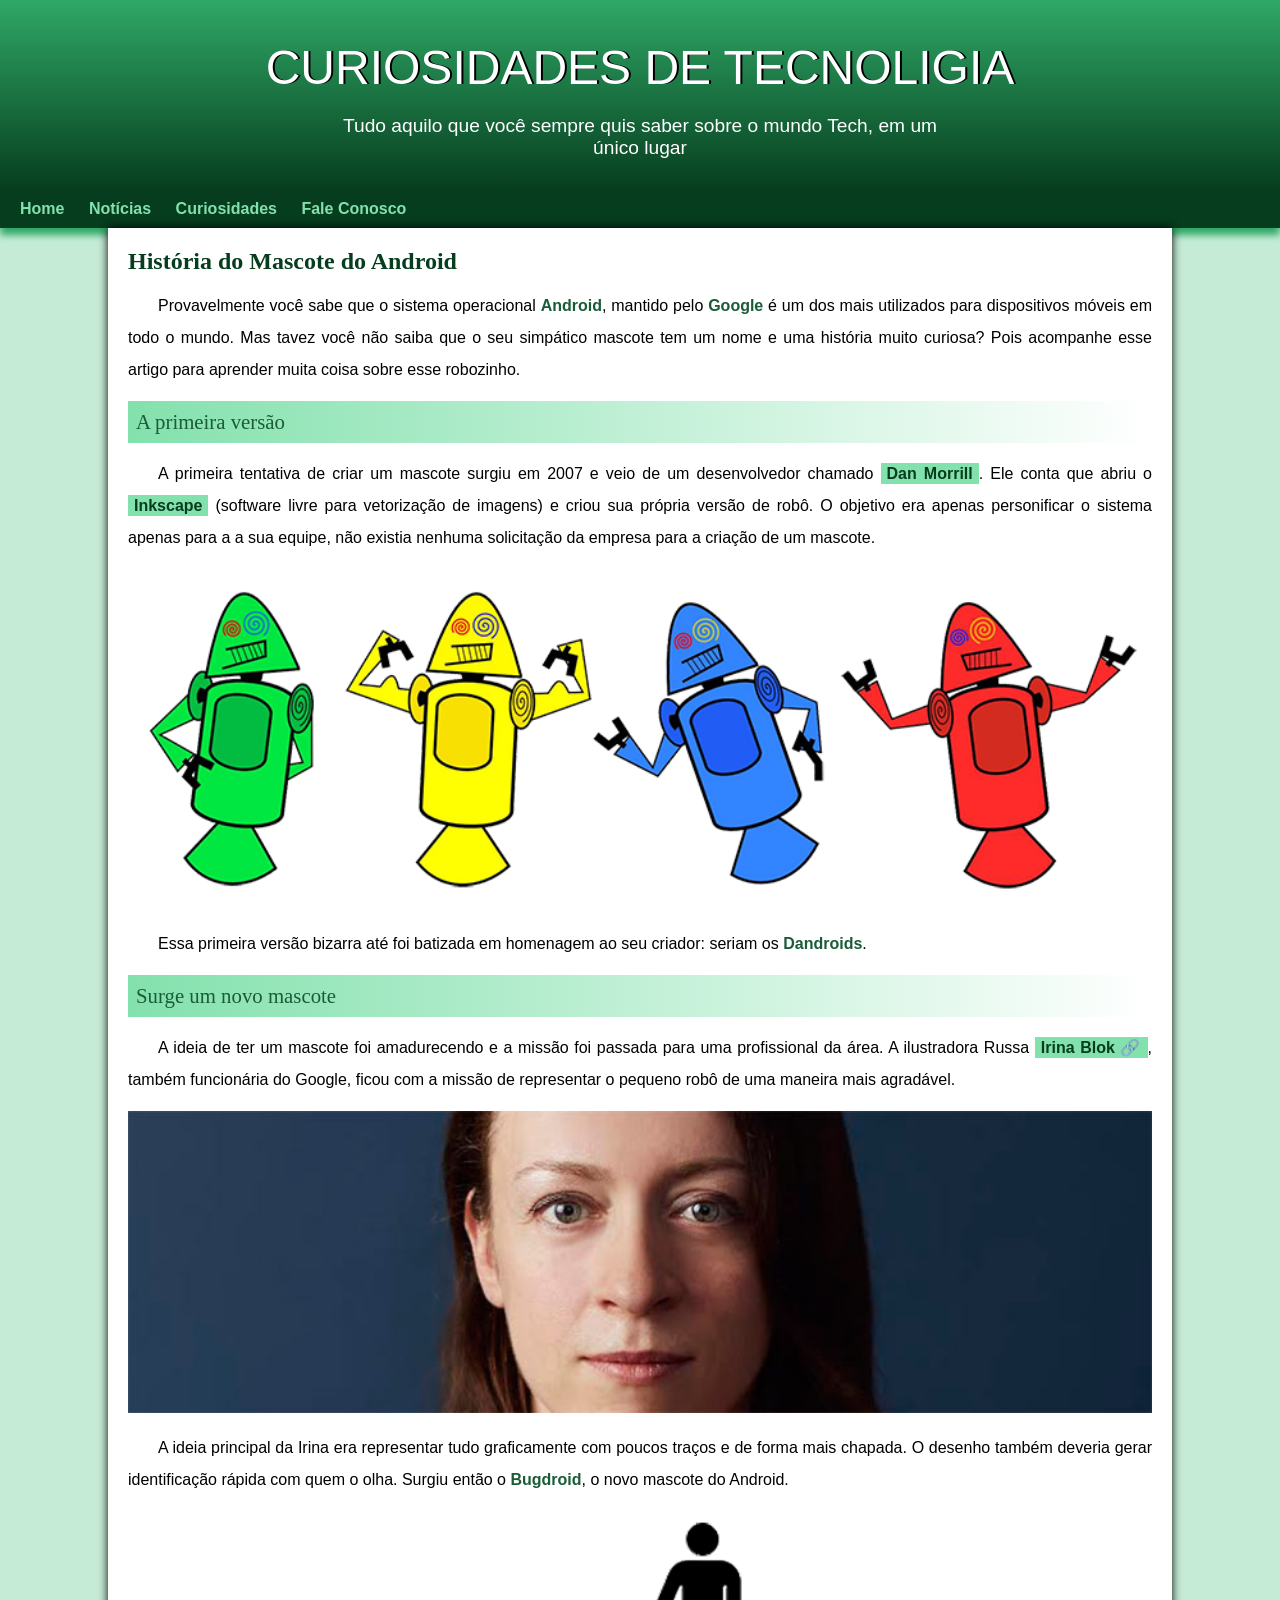
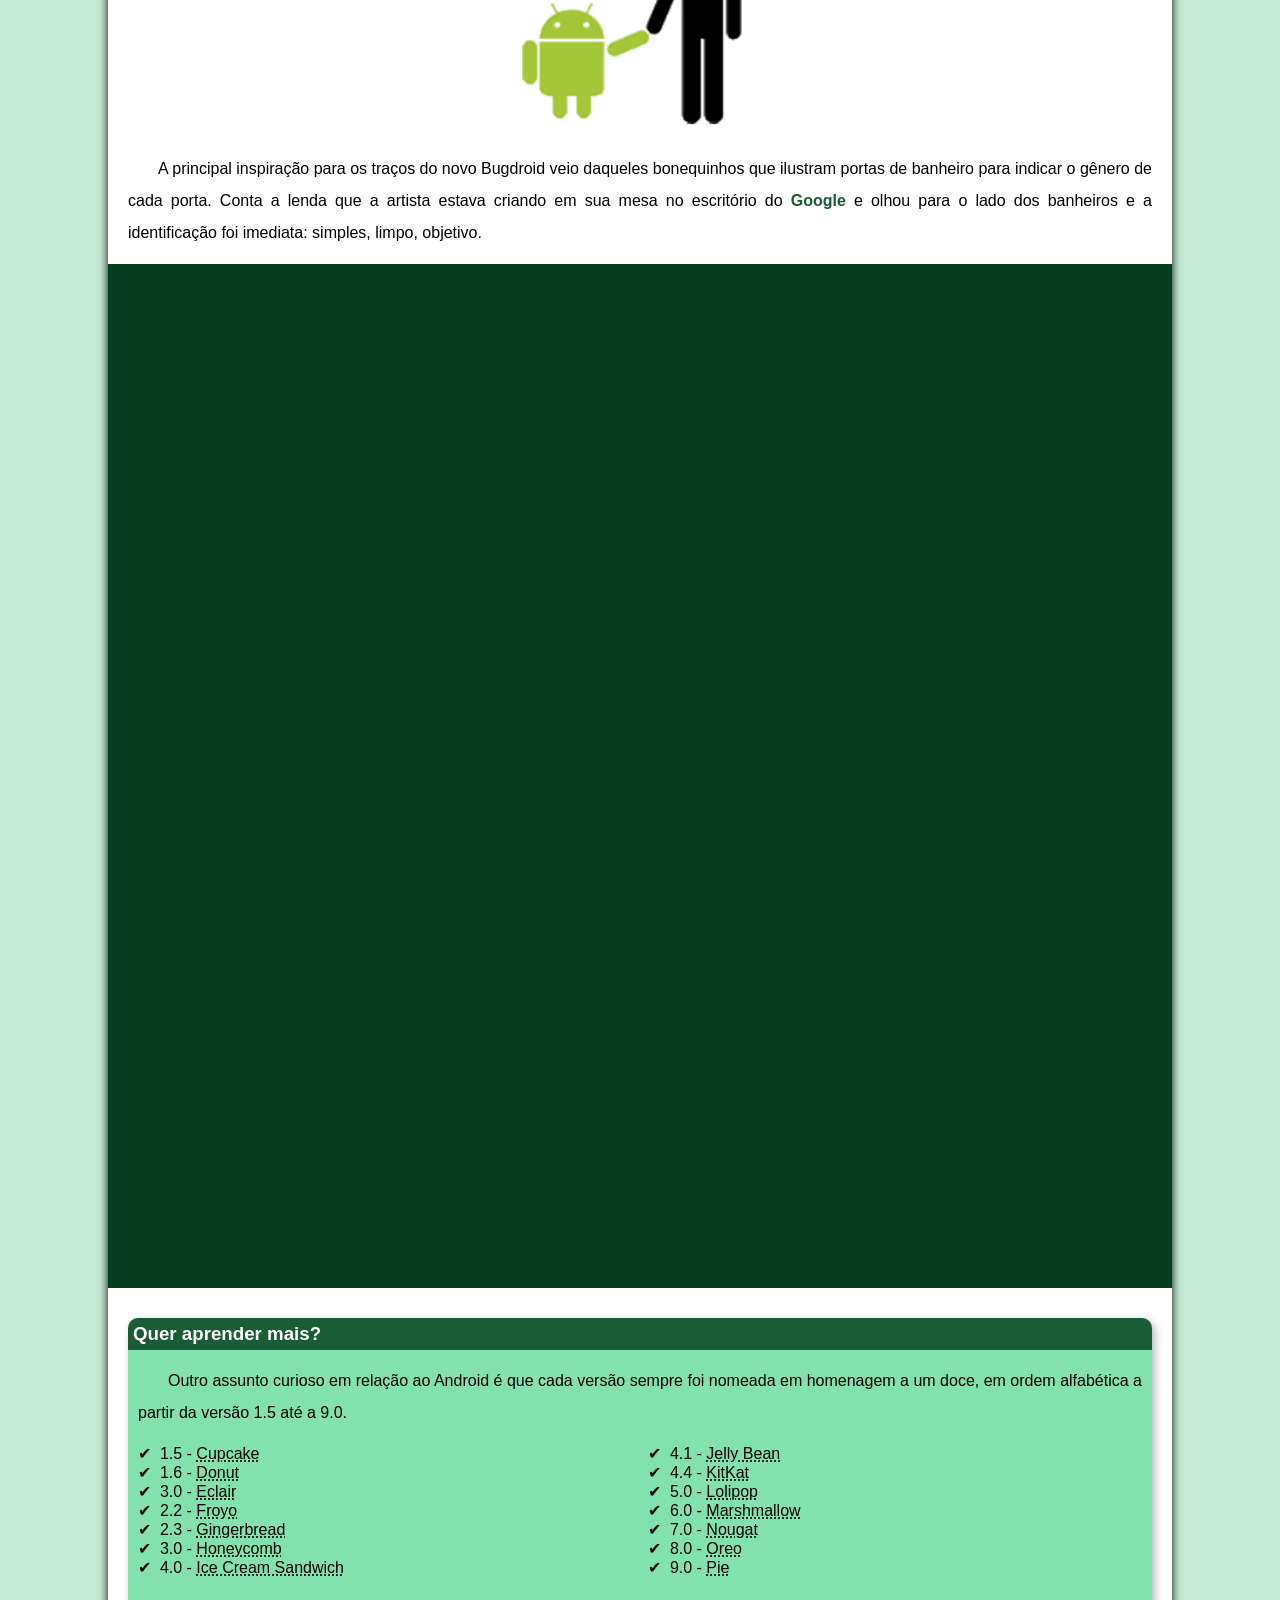
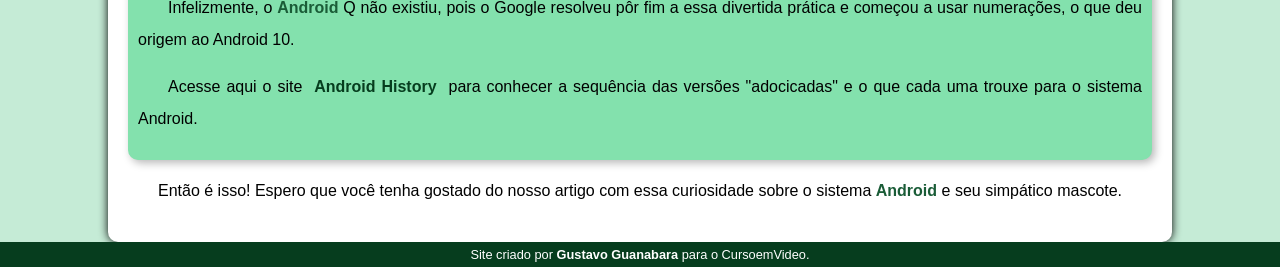
==== index.html @ b2abd62d "yes" ====
<!DOCTYPE html>
<html lang="en">
<head>
    <meta charset="UTF-8">
    <meta name="viewport" content="width=device-width, initial-scale=1.0">
    <title>Como surgiu o mascote do Android?</title>
    <link rel="shortcut icon" href="imagens/favicon.ico" type="image/x-icon">
    <link rel="stylesheet" href="style/style.css">
</head>
<body>
    <header>
        <h1>CURIOSIDADES DE TECNOLIGIA</h1>
        <p>Tudo aquilo que você sempre quis saber sobre o mundo Tech, em um único lugar</p>
    </header>
    <nav>
        <a href="#">Home</a>
        <a href="#">Notícias</a>
        <a href="#">Curiosidades</a>
        <a href="#">Fale Conosco</a>
    </nav>
    <main>
        <article>
            <h1>História do Mascote do Android</h1>

            <p>Provavelmente você sabe que o sistema operacional <strong>Android</strong>, mantido pelo <strong>Google</strong> é um dos mais utilizados para dispositivos móveis em todo o mundo. Mas tavez você não saiba que o seu simpático mascote tem um nome e uma história muito curiosa? Pois acompanhe esse artigo para aprender muita coisa sobre esse robozinho.</p>

            <h2>A primeira versão</h2>

            <p>A primeira tentativa de criar um mascote surgiu em 2007 e veio de um desenvolvedor chamado <a href="#" target="_blank">Dan Morrill</a>. Ele conta que abriu o <a href="#" target="_blank">Inkscape</a> (software livre para vetorização de imagens) e criou sua própria versão de robô. O objetivo era apenas personificar o sistema apenas para a a sua equipe, não existia nenhuma solicitação da empresa para a criação de um mascote.</p>

            <picture>
                <source media="(max-width: 600px)" srcset="imagens/dan-droids-pq.png">
                <img src="imagens/dan-droids.png" alt="Primeiro mascote do android"></picture>

            <p>Essa primeira versão bizarra até foi batizada em homenagem ao seu criador: seriam os <strong>Dandroids</strong>.</p>

            <h2>Surge um novo mascote</h2>

            <p>A ideia de ter um mascote foi amadurecendo e a missão foi passada para uma profissional da área. A ilustradora Russa <a href="https://www.irinablok.com/" target="_blank" class="externo">Irina Blok</a>, também funcionária do Google, ficou com a missão de representar o pequeno robô de uma maneira mais agradável.</p>

            <picture>
                <source media="(max-width: 600px)" srcset="imagens/irina-blok-pq.jpg">
                <img src="imagens/irina-blok.jpg" alt="Irina Bloc, criadora do BugDroid"></picture>

            <p>A ideia principal da Irina era representar tudo graficamente com poucos traços e de forma mais chapada. O desenho também deveria gerar identificação rápida com quem o olha. Surgiu então o <strong>Bugdroid</strong>, o novo mascote do Android.</p>

            <img src="imagens/bugdroid.png" class="pequena" alt="Bugdroid">

            <p>A principal inspiração para os traços do novo Bugdroid veio daqueles bonequinhos que ilustram portas de banheiro para indicar o gênero de cada porta. Conta a lenda que a artista estava criando em sua mesa no escritório do <strong>Google</strong> e olhou para o lado dos banheiros e a identificação foi imediata: simples, limpo, objetivo.</p>

            <div class="video"><iframe width="560" height="315" src="https://www.youtube.com/embed/t64aB3_UmDY?si=O56KbnXSi9GufDZH" title="YouTube video player" frameborder="0" allow="accelerometer; autoplay; clipboard-write; encrypted-media; gyroscope; picture-in-picture; web-share" referrerpolicy="strict-origin-when-cross-origin" allowfullscreen></iframe></div>
            
            <aside>
                <h3>Quer aprender mais?</h3>

                <p>Outro assunto curioso em relação ao Android é que cada versão sempre foi nomeada em homenagem a um doce, em ordem alfabética a partir da versão 1.5 até a 9.0.</p>

                <ul>
                    <li>1.5 - <abbr title="Bolo de Copo">Cupcake</abbr></li>
                    <li>1.6 - <abbr title="Rsoquinha">Donut</abbr></li>
                    <li>3.0 - <abbr title="Bomba">Eclair</abbr></li>
                    <li>2.2 - <abbr title="Iogurte Congelado">Froyo</abbr></li>
                    <li>2.3 - <abbr title="Biscoito de Gingibre">Gingerbread</abbr></li>
                    <li>3.0 - <abbr title="Favo de Mel">Honeycomb</abbr></li>
                    <li>4.0 - <abbr title="Saumduiche de Sorvete">Ice Cream Sandwich</abbr></li>
                    <li>4.1 - <abbr title="Jujuba">Jelly Bean</abbr></li>
                    <li>4.4 - <abbr title="KitKat">KitKat</abbr></li>
                    <li>5.0 - <abbr title="Pirulito">Lolipop</abbr></li>
                    <li>6.0 - <abbr title="Marshmallow">Marshmallow</abbr></li>
                    <li>7.0 - <abbr title="Torrone">Nougat</abbr></li>
                    <li>8.0 - <abbr title="Oreo">Oreo</abbr></li>
                    <li>9.0 - <abbr title="Torta">Pie</abbr></li>
                </ul>

                <p>Infelizmente, o <strong>Android</strong> Q não existiu, pois o Google resolveu pôr fim a essa divertida prática e começou a usar numerações, o que deu origem ao Android 10.</p>

                <p>Acesse aqui o site <a href="#" target="_blank">Android History</a> para conhecer a sequência das versões "adocicadas" e o que cada uma trouxe para o sistema Android.</p>
            </aside>
            

            <p>Então é isso! Espero que você tenha gostado do nosso artigo com essa curiosidade sobre o sistema <strong>Android</strong> e seu simpático mascote.</p>
        </article>
     </main>
     <footer>
        <p>Site criado por <a href="#" target="_blank">Gustavo Guanabara</a> para o CursoemVideo.</p>
     </footer>
</body>
</html>
---- style/style.css ----
@charset "UTF-8";

@font-face {
    font-family: 'Android';
    src: url('../fontes/idroid.otf') format('opentype');
    font-weight: normal;
}

:root {
    --cor0: #c5ebd6;
    --cor1: #83e1ad;
    --cor2: #3ddc84;
    --cor3: #2fa866;
    --cor4: #1a5c37;
    --cor5: #063d1e;

    --fonte-padrao: Arial, Verdana, Helvetica, sans-serif;
    --fonte-destaque: ;
    --fonte-android: 'Android', cursive;

}

*{
    margin: 0px;
    padding: 0px;
}

body{
    background-color: var(--cor0);
    font-family: var(--fonte-padrao);
}

a.externo::after {
    content: '\00A0\1F517';
}

header{
    background-image: linear-gradient(to bottom, var(--cor3), var(--cor5));
    min-height: 150px;
    text-align: center;
    padding-top: 40px;
    }

header > h1 {
    color: white;
    font-size: 3em;
    font-weight: normal;
    margin-bottom: 20px;
    text-shadow: 2px 0px black
}

header > p {
    color: white;
    font-family: var(--fonte-destaque);
    font-size: 1.2em;
    max-width: 600px;
    padding-right: 10px;
    padding-left: 10px;
    margin: auto;
    margin-bottom: 
    text-shadow: 2px 0px black
}
nav {
    background-color: var(--cor5);
    padding: 10px;
    box-shadow: 0px 7px 7px var(--cor3);
}

nav > a{
    color: var(--cor1);
    padding: 10px;
    border-radius: 5px;
    text-decoration: none;
    font-weight: bold;
    transition-duration: .4s;
}

nav > a:hover{
    background-color: var(--cor3);
    color: var(--cor5);
}
main {
    background-color: white;
    min-width: 300px;
    margin: auto;
    min-height: ;
    padding: 20px;
    width: 80%;
    box-shadow: 0px 0px 10px black;
    border-bottom-left-radius: 10px;
    border-bottom-right-radius: 10px;
}
main h1 {
    color:var(--cor5);
    font-family: var(--fonte-android);
}

main p {
    margin: 15px 0px;
    text-align: justify;
    text-indent: 30px;
    font-size: 1em;
    line-height: 2em;
}

main strong {
    color: var(--cor4);
    font-weight: bolder;
}

main a {
    text-decoration: none;
    font-weight: bold;
    color: var(--cor5);
    background-color: var(--cor1);
    padding: 2px 6px;
}

main a:hover{
    text-decoration: underline;
    color: var(--cor3);
}
main img {
    width: 100%;
}
main h2 {
    font-family: var(--fonte-android);
    color: var(--cor4);
    font-size: 1.3em;
    line-height: 2em;
    background-image: linear-gradient(to right, var(--cor1), transparent);
    text-indent: 8px;
    font-weight: normal;
}

main img.pequena {
        max-width: 350px;
        display: block;
        margin: auto;
 }
footer {
    background-color: var(--cor5);
    color: white;
    text-align: center;
    font-size: 0.8em;
    padding: 5px;
}

aside {
    background-color: var(--cor1);
    padding: 10px;
    border-radius: 10px;
    box-shadow: 3px 3px 8px rgba(0, 0, 0, 0.281);
}

div.video {
    background-color: var(--cor5);
    margin: 0px -20px 30px;
    padding: 10px;
    padding: 50%;
    position: relative;
}

div.video > iframe {
    position: absolute;
    top: 5%;
    left: 5%;
    width: 90%;
    height: 90%;
}

aside > ul{
    list-style-type: '\2714\00A0\00A0';
    list-style-position: inside;
    columns: 2;
}

aside > h3 {
    background-color: var(--cor4);
    color: white;
    padding: 5px;
    margin: -10px -10px 0px -10px;
    border-radius: 10px 10px 0px 0px;
}

footer a {
    color: white;
    font-weight: bolder;
    text-decoration: none;
}

footer a:hover {
    text-decoration: underline;
    color: var(--cor1);
}
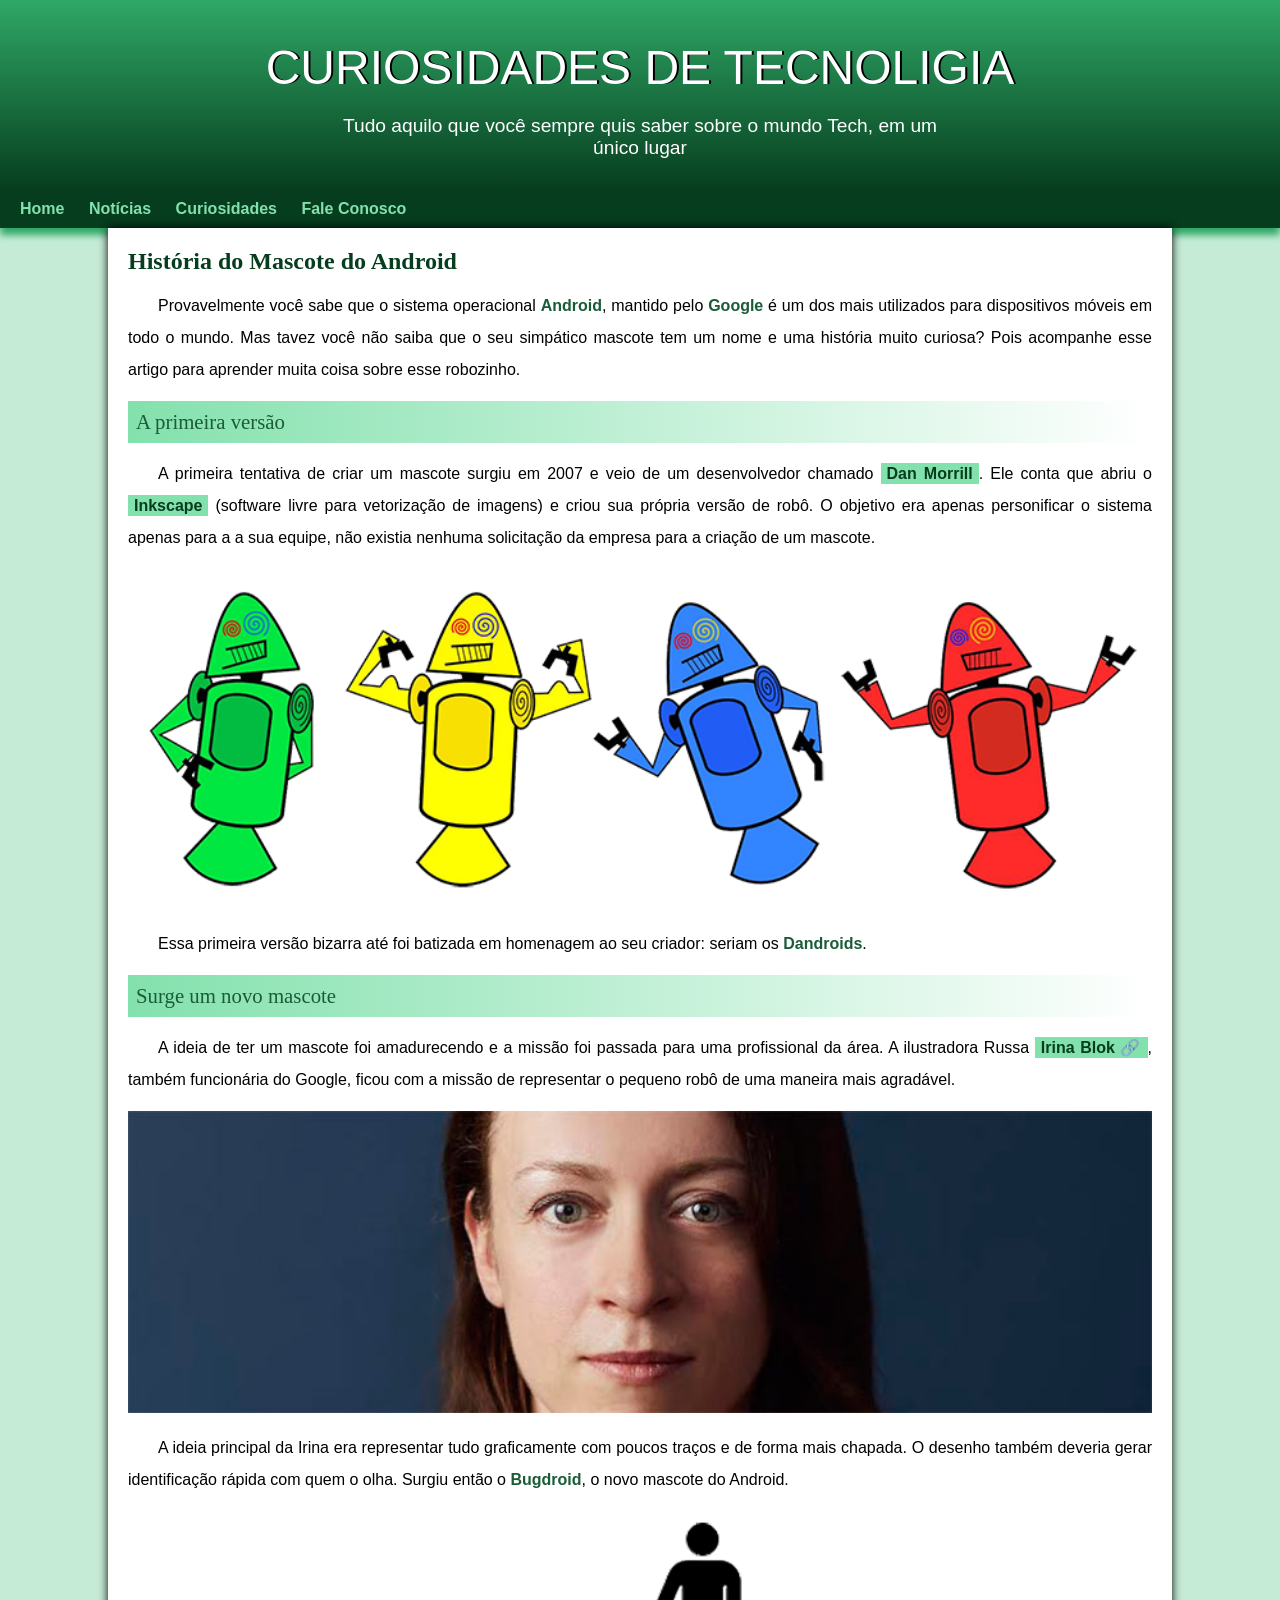
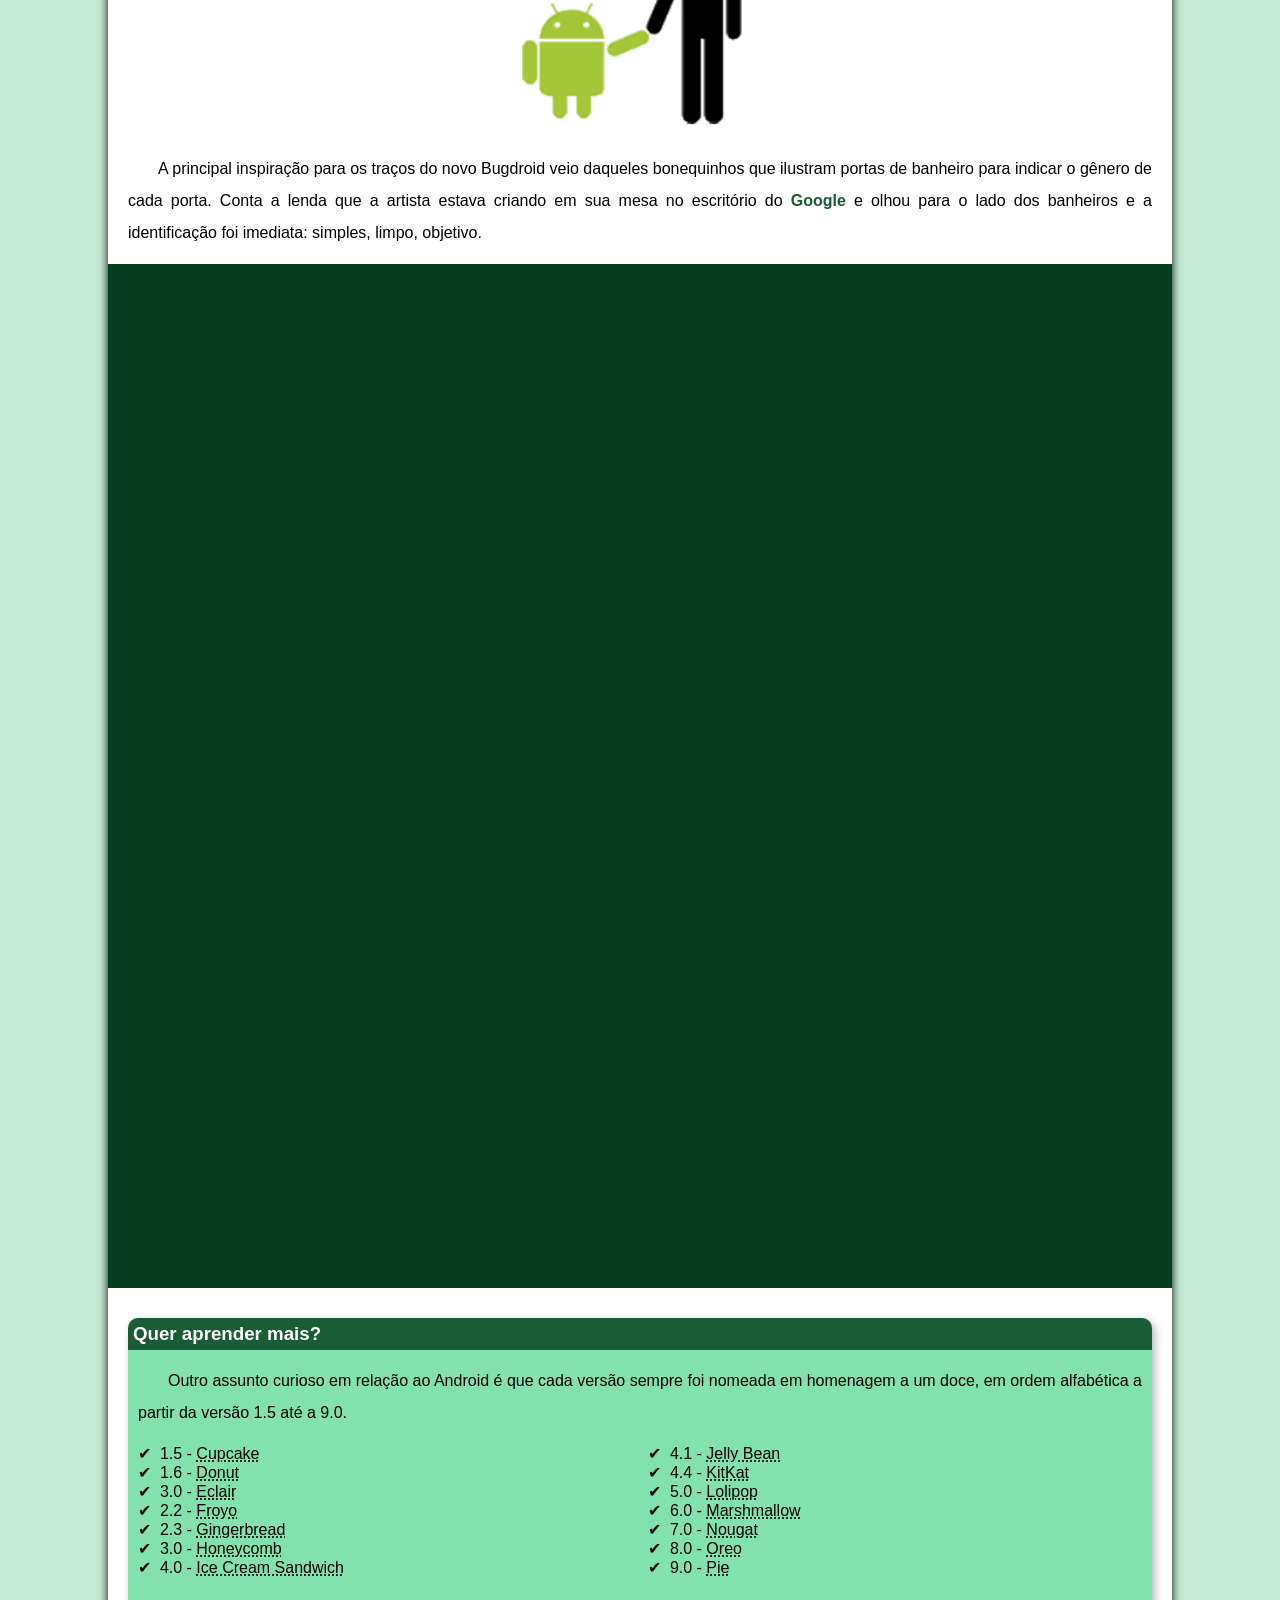
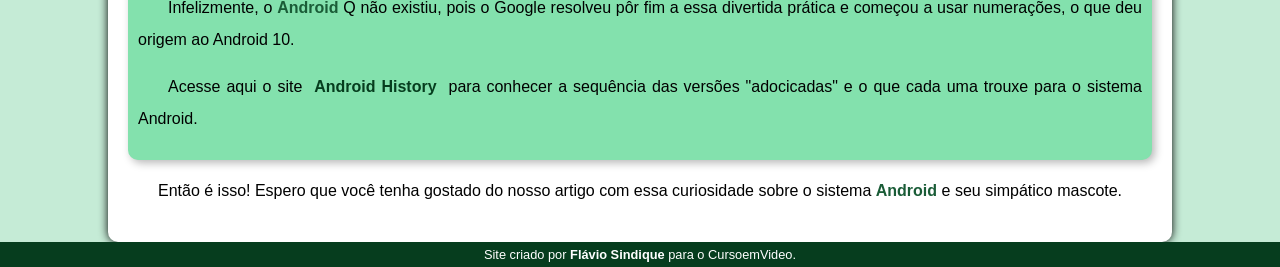
==== commit 50ec0c2b: "Update index.html" ====
--- a/index.html
+++ b/index.html
@@ -82,7 +82,7 @@
         </article>
      </main>
      <footer>
-        <p>Site criado por <a href="#" target="_blank">Gustavo Guanabara</a> para o CursoemVideo.</p>
+        <p>Site criado por <a href="#" target="_blank">Flávio Sindique</a> para o CursoemVideo.</p>
      </footer>
 </body>
 </html>
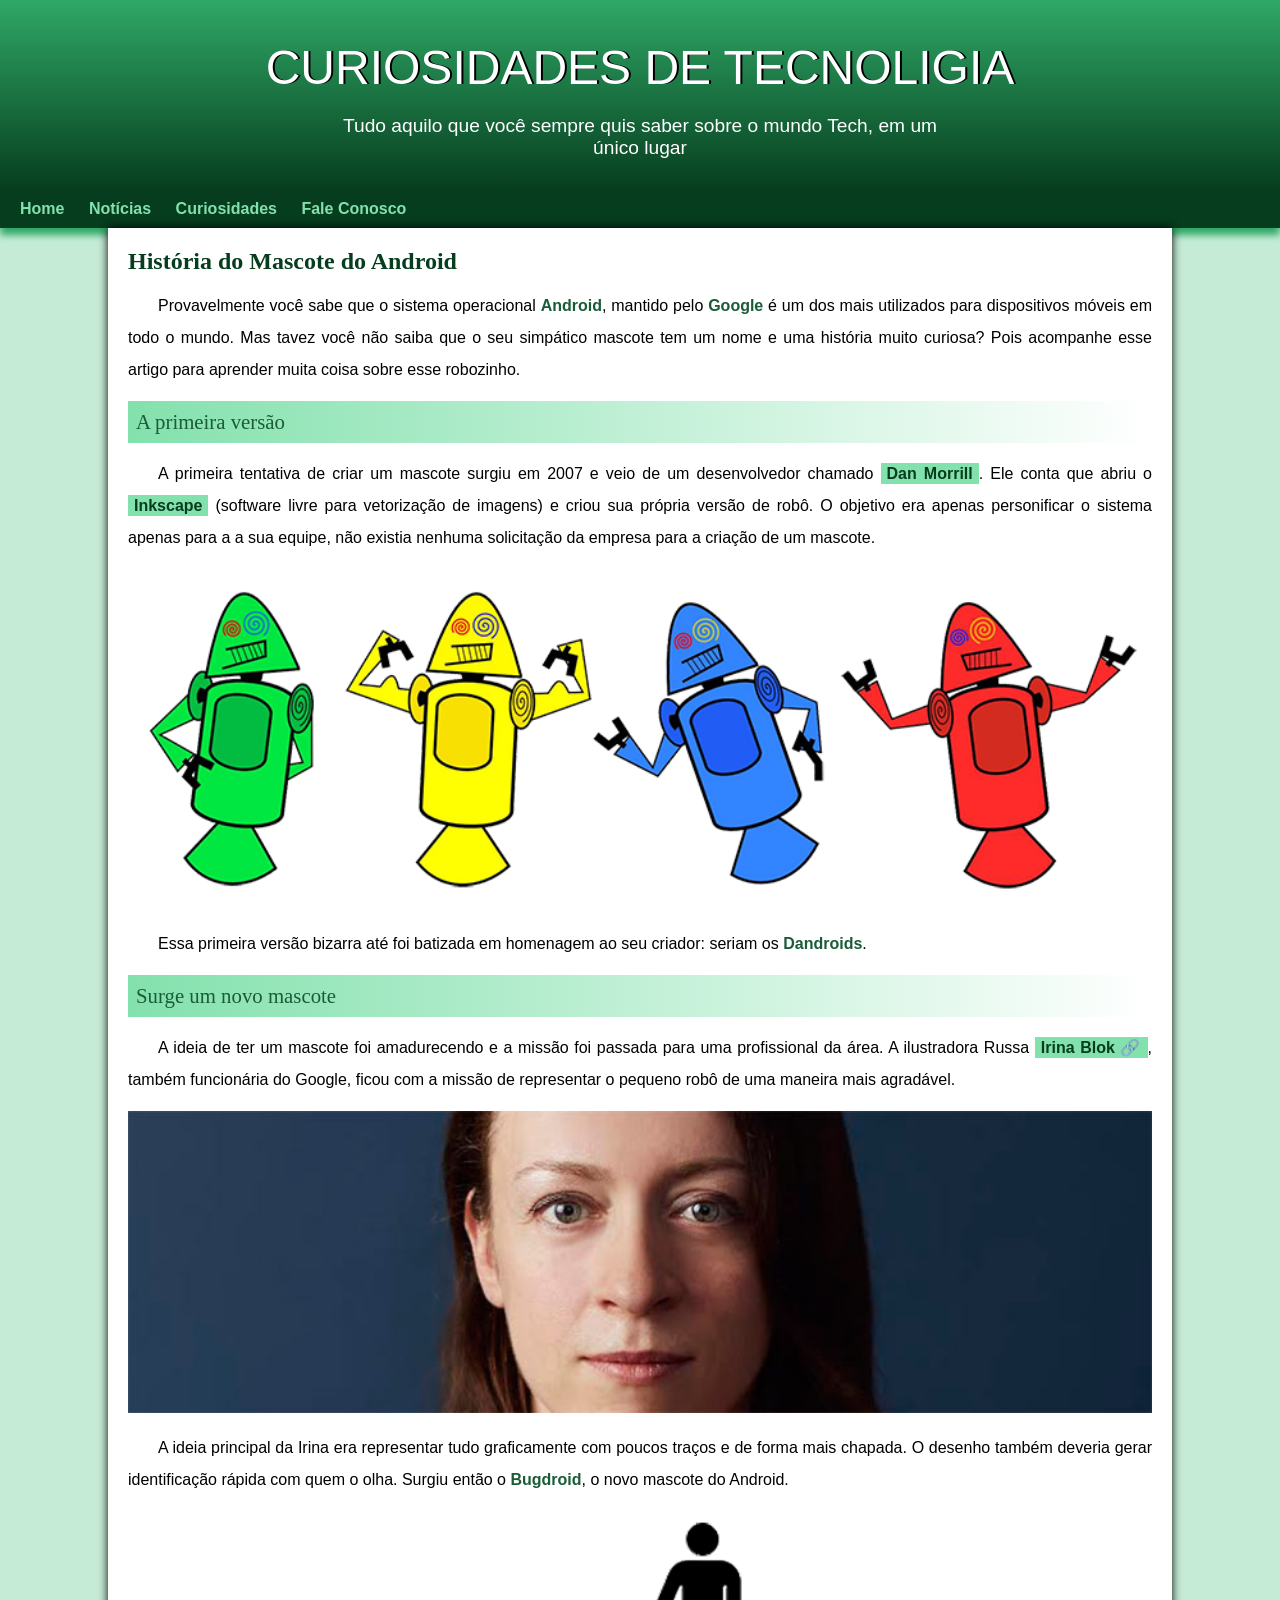
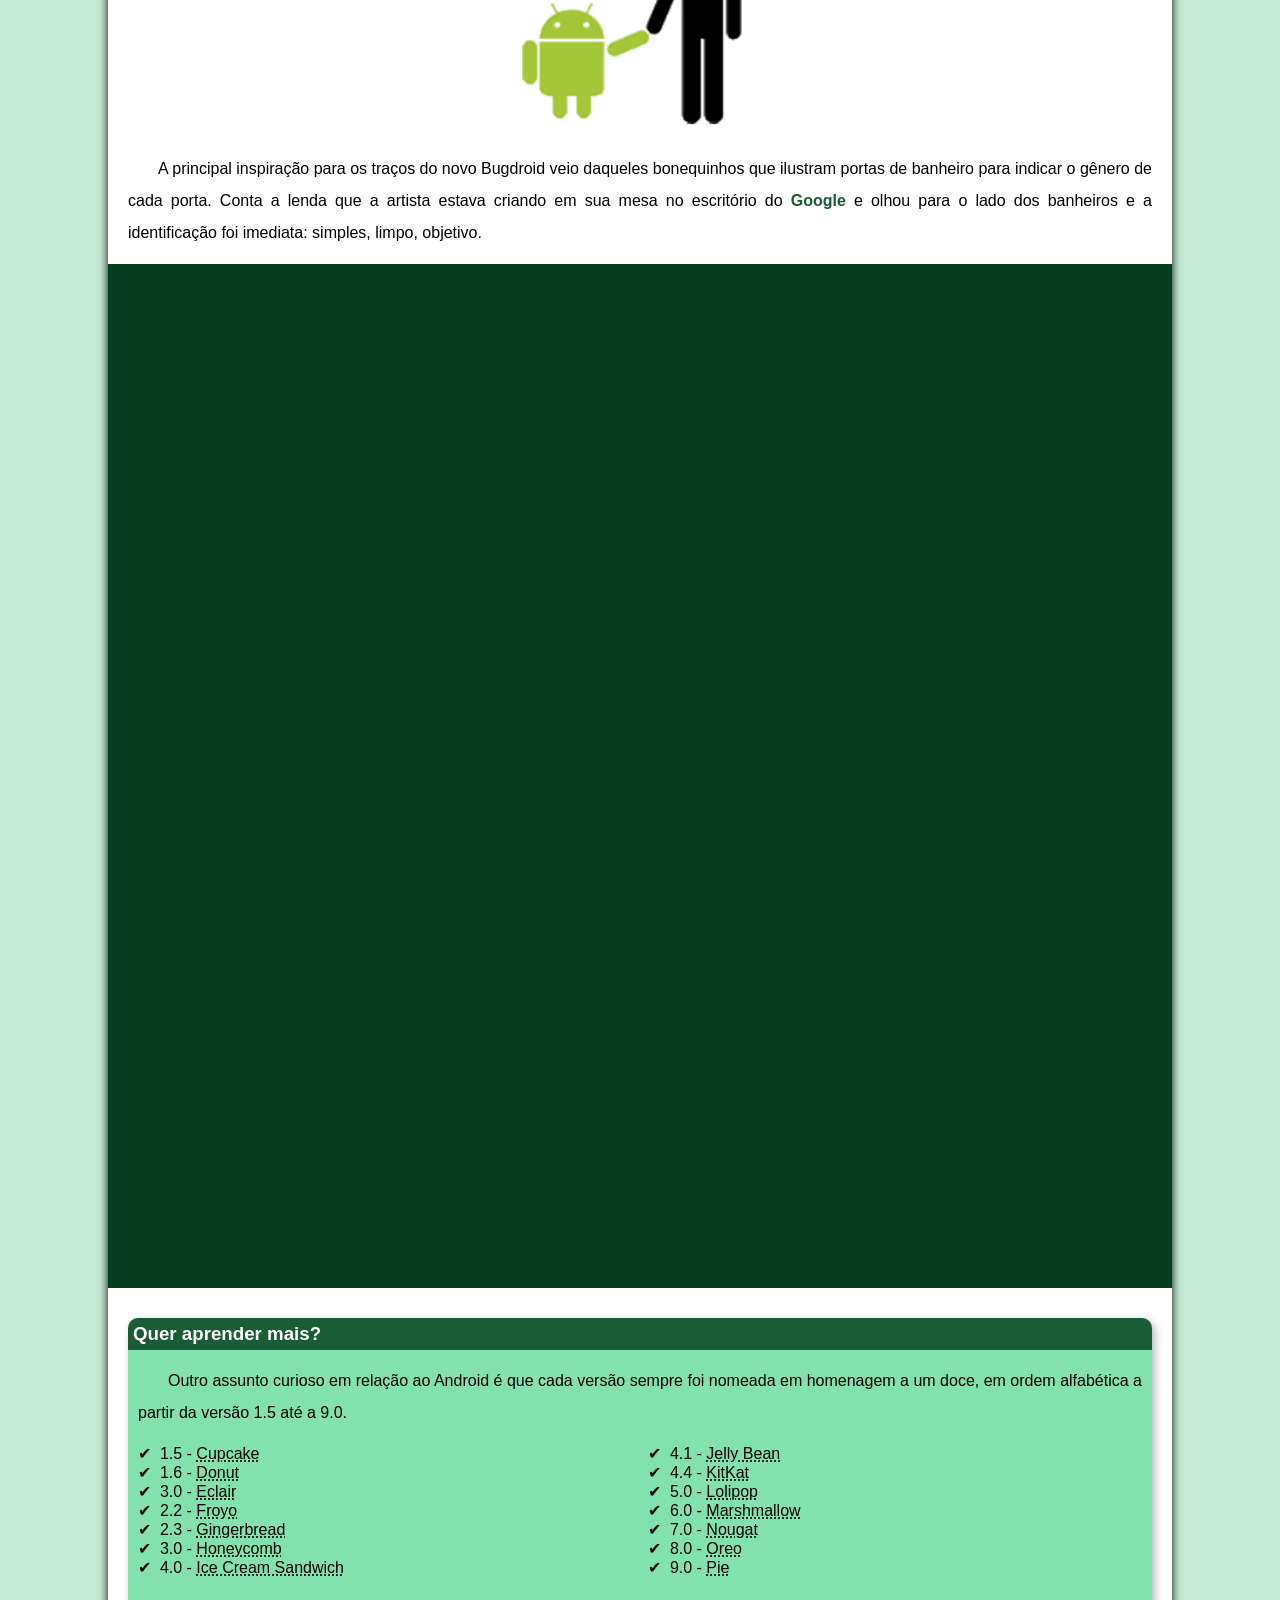
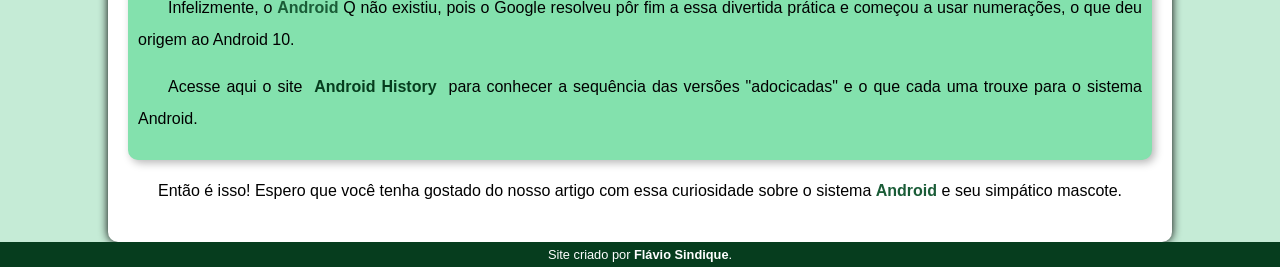
==== commit 1584bc93: "Update index.html" ====
--- a/index.html
+++ b/index.html
@@ -82,7 +82,7 @@
         </article>
      </main>
      <footer>
-        <p>Site criado por <a href="#" target="_blank">Flávio Sindique</a> para o CursoemVideo.</p>
+        <p>Site criado por <a href="#" target="_blank">Flávio Sindique</a>.</p>
      </footer>
 </body>
 </html>
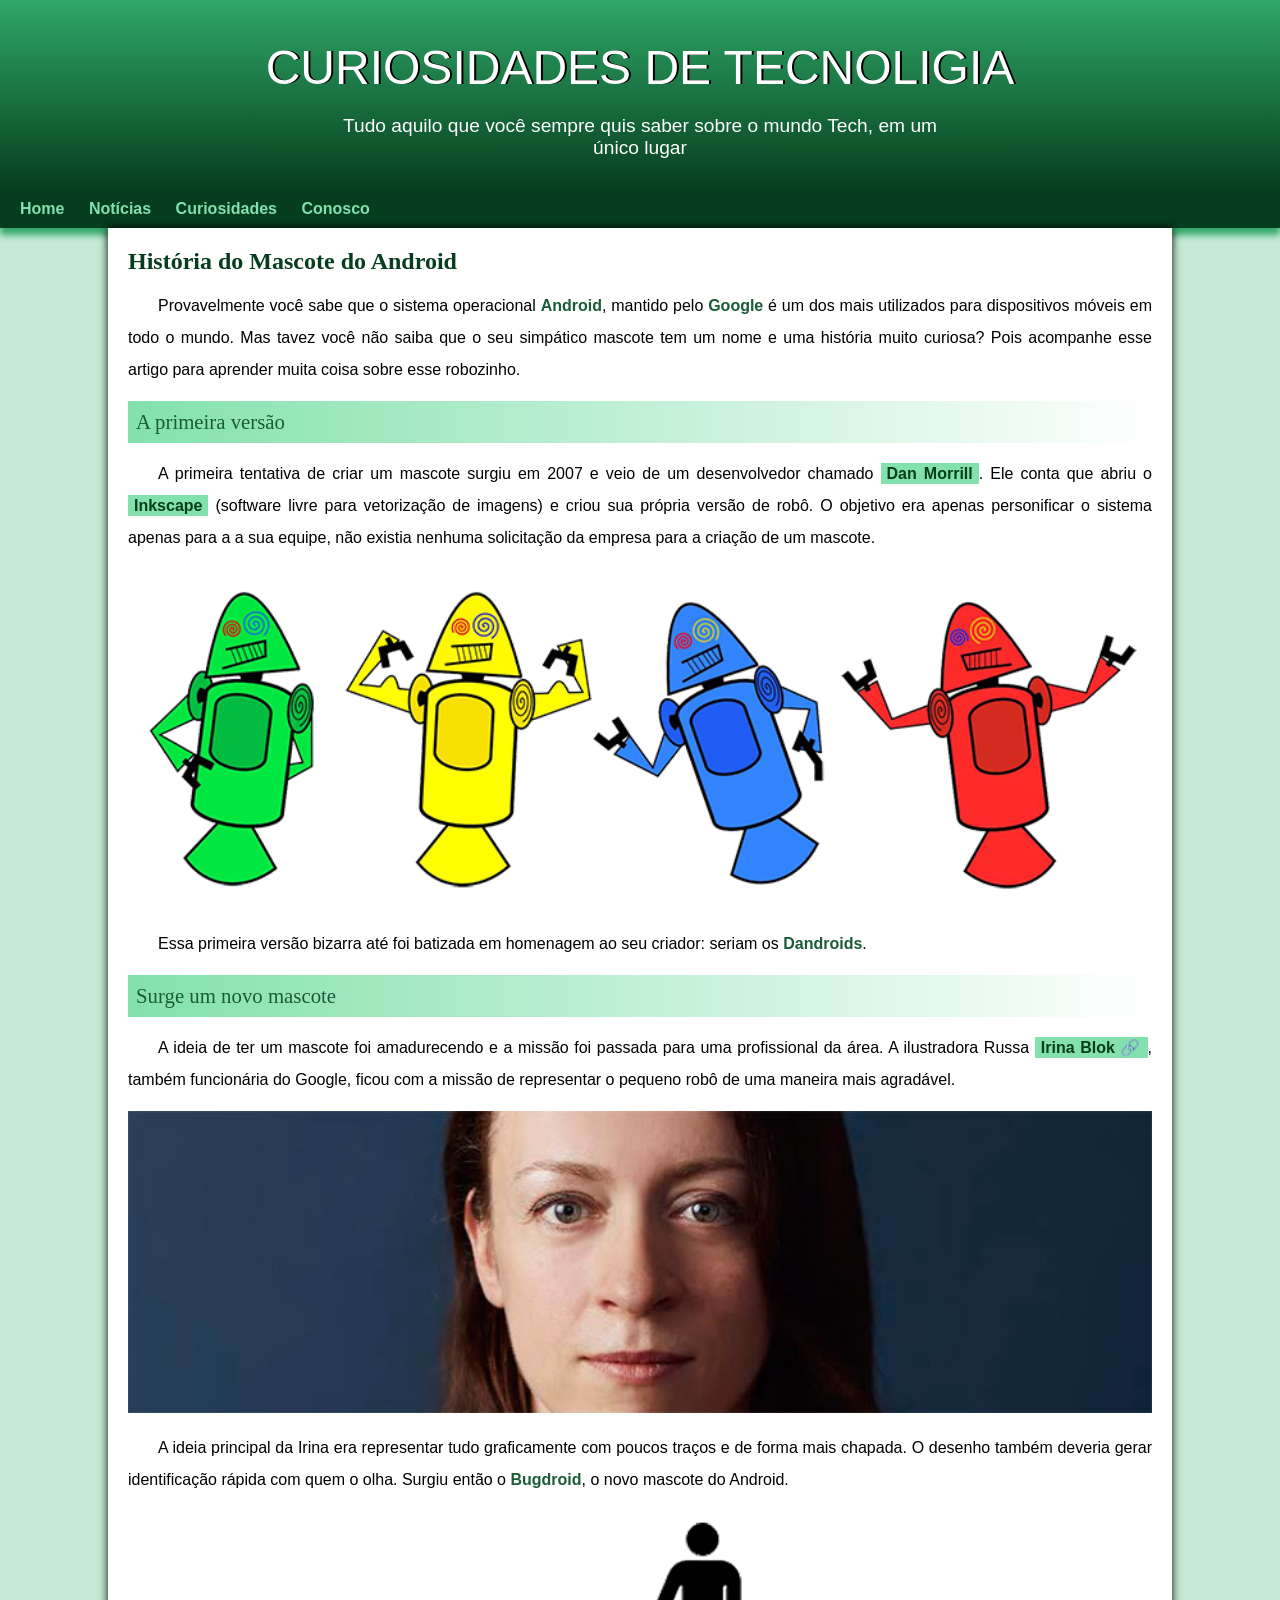
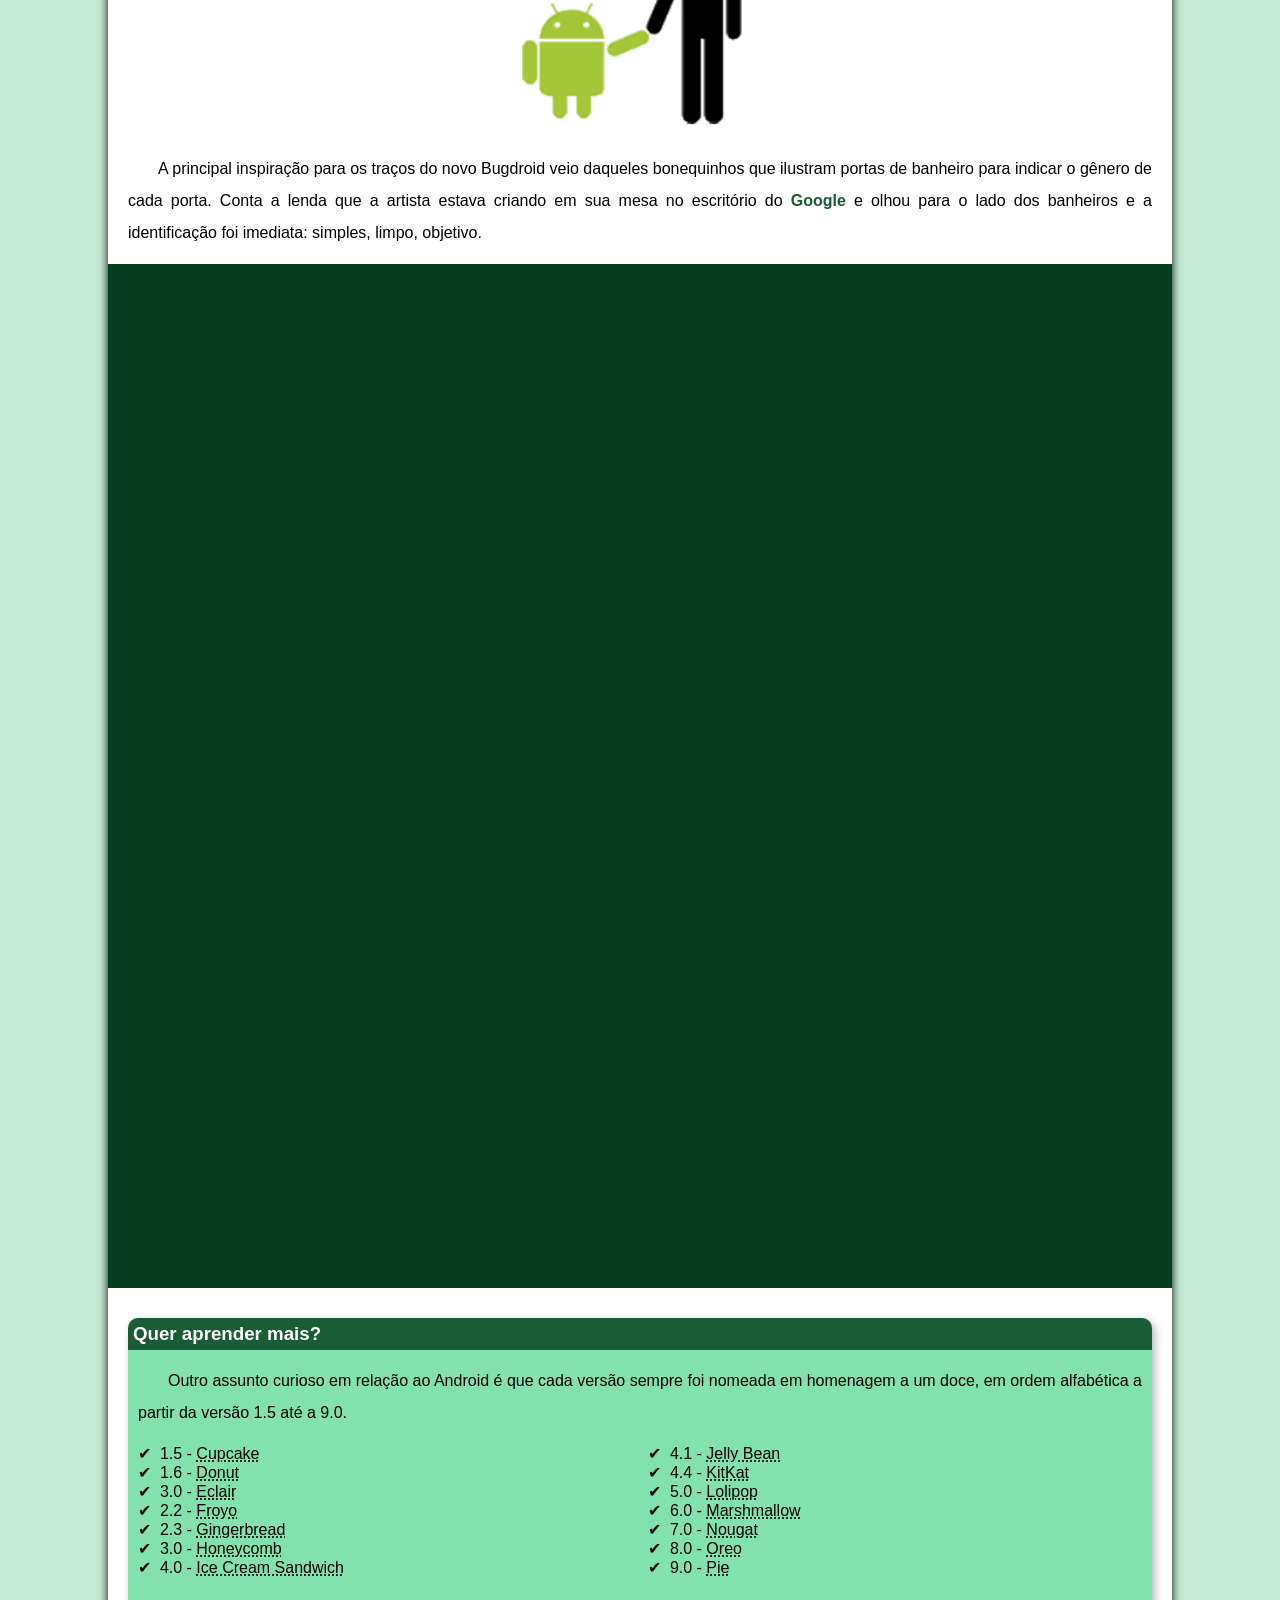
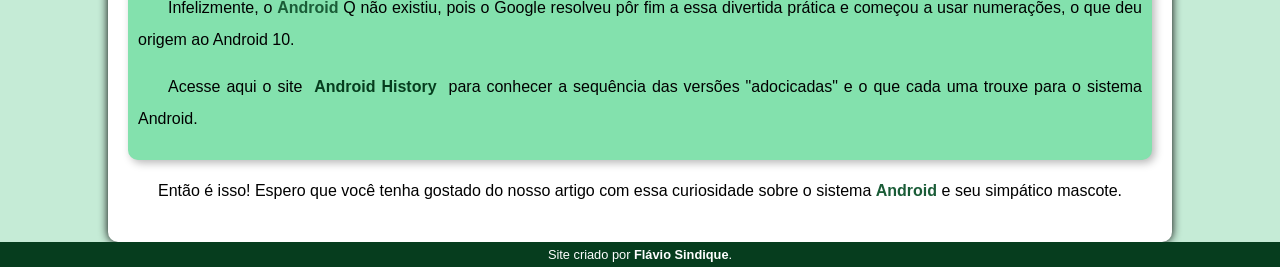
==== commit 14484ff6: "Update index.html" ====
--- a/index.html
+++ b/index.html
@@ -16,7 +16,7 @@
         <a href="#">Home</a>
         <a href="#">Notícias</a>
         <a href="#">Curiosidades</a>
-        <a href="#">Fale Conosco</a>
+        <a href="#">Conosco</a>
     </nav>
     <main>
         <article>
--- a/style/style.css
+++ b/style/style.css
@@ -57,7 +57,7 @@
     padding-right: 10px;
     padding-left: 10px;
     margin: auto;
-    margin-bottom: 
+    padding-bottom: 30px 
     text-shadow: 2px 0px black
 }
 nav {
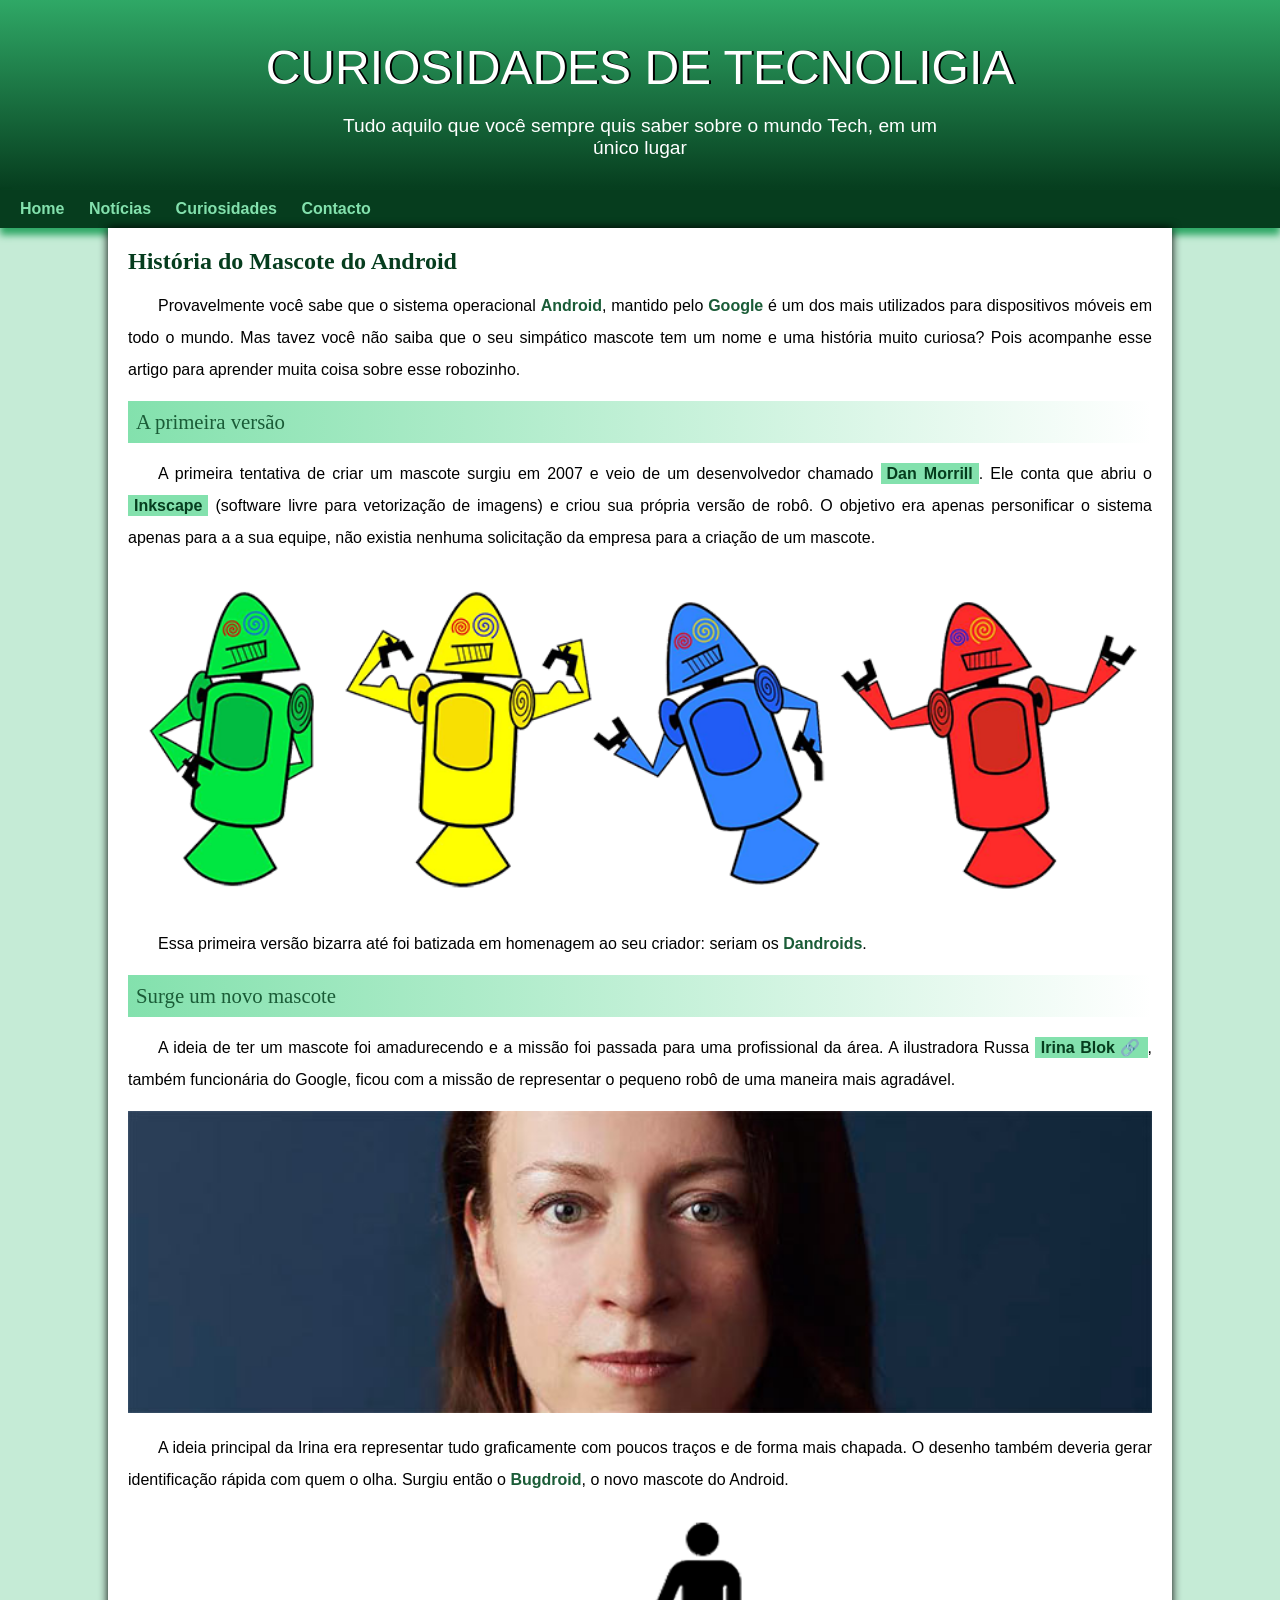
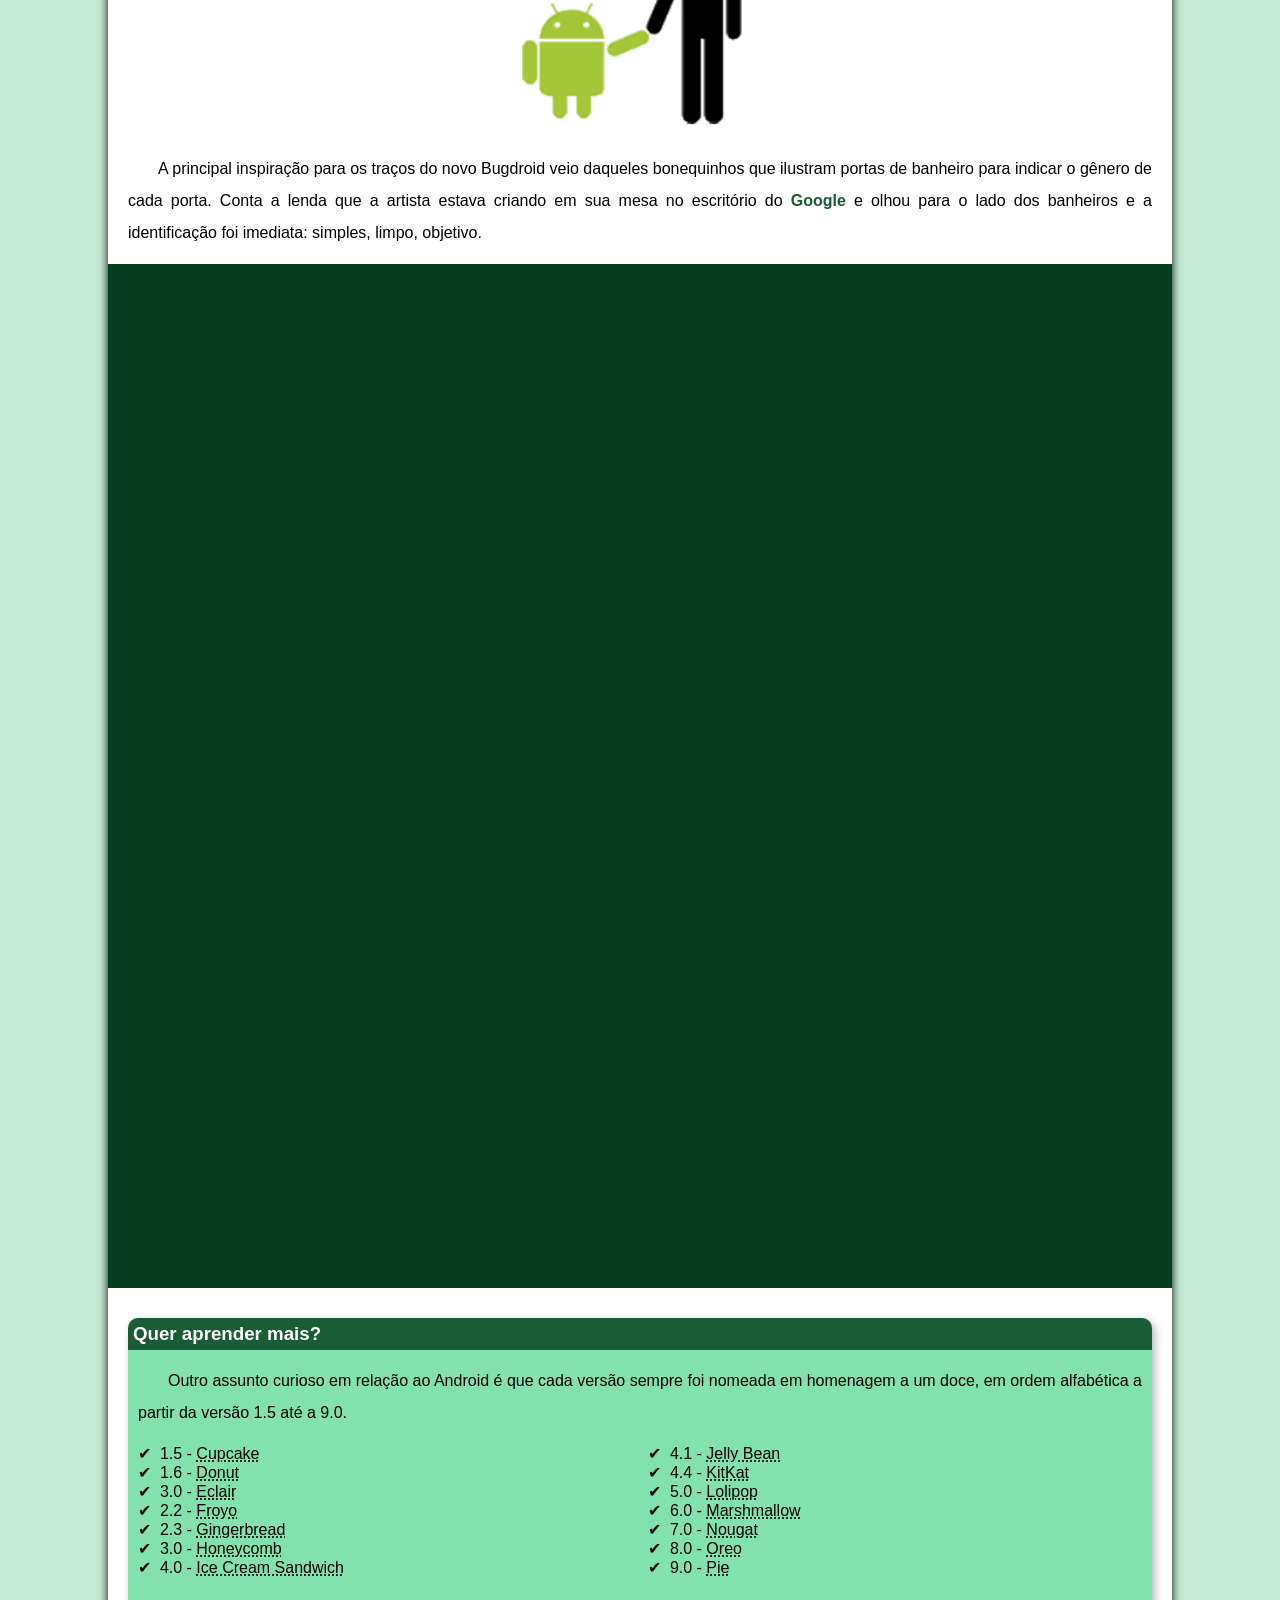
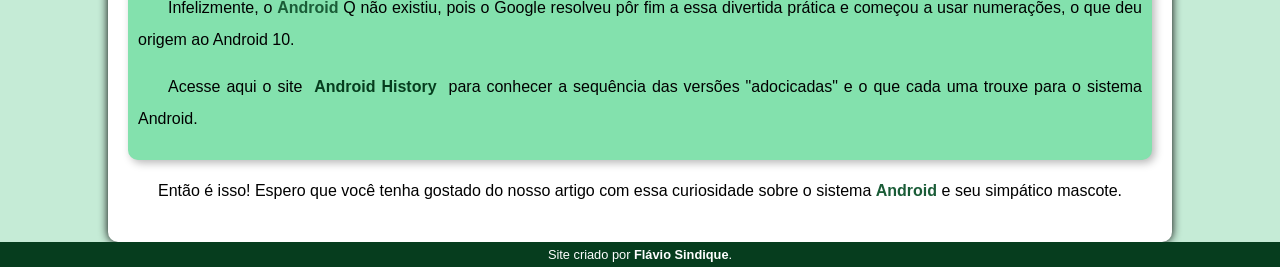
==== commit 98f7e176: "Corrigdo" ====
--- a/index.html
+++ b/index.html
@@ -16,7 +16,7 @@
         <a href="#">Home</a>
         <a href="#">Notícias</a>
         <a href="#">Curiosidades</a>
-        <a href="#">Conosco</a>
+        <a href="#">Contacto</a>
     </nav>
     <main>
         <article>
